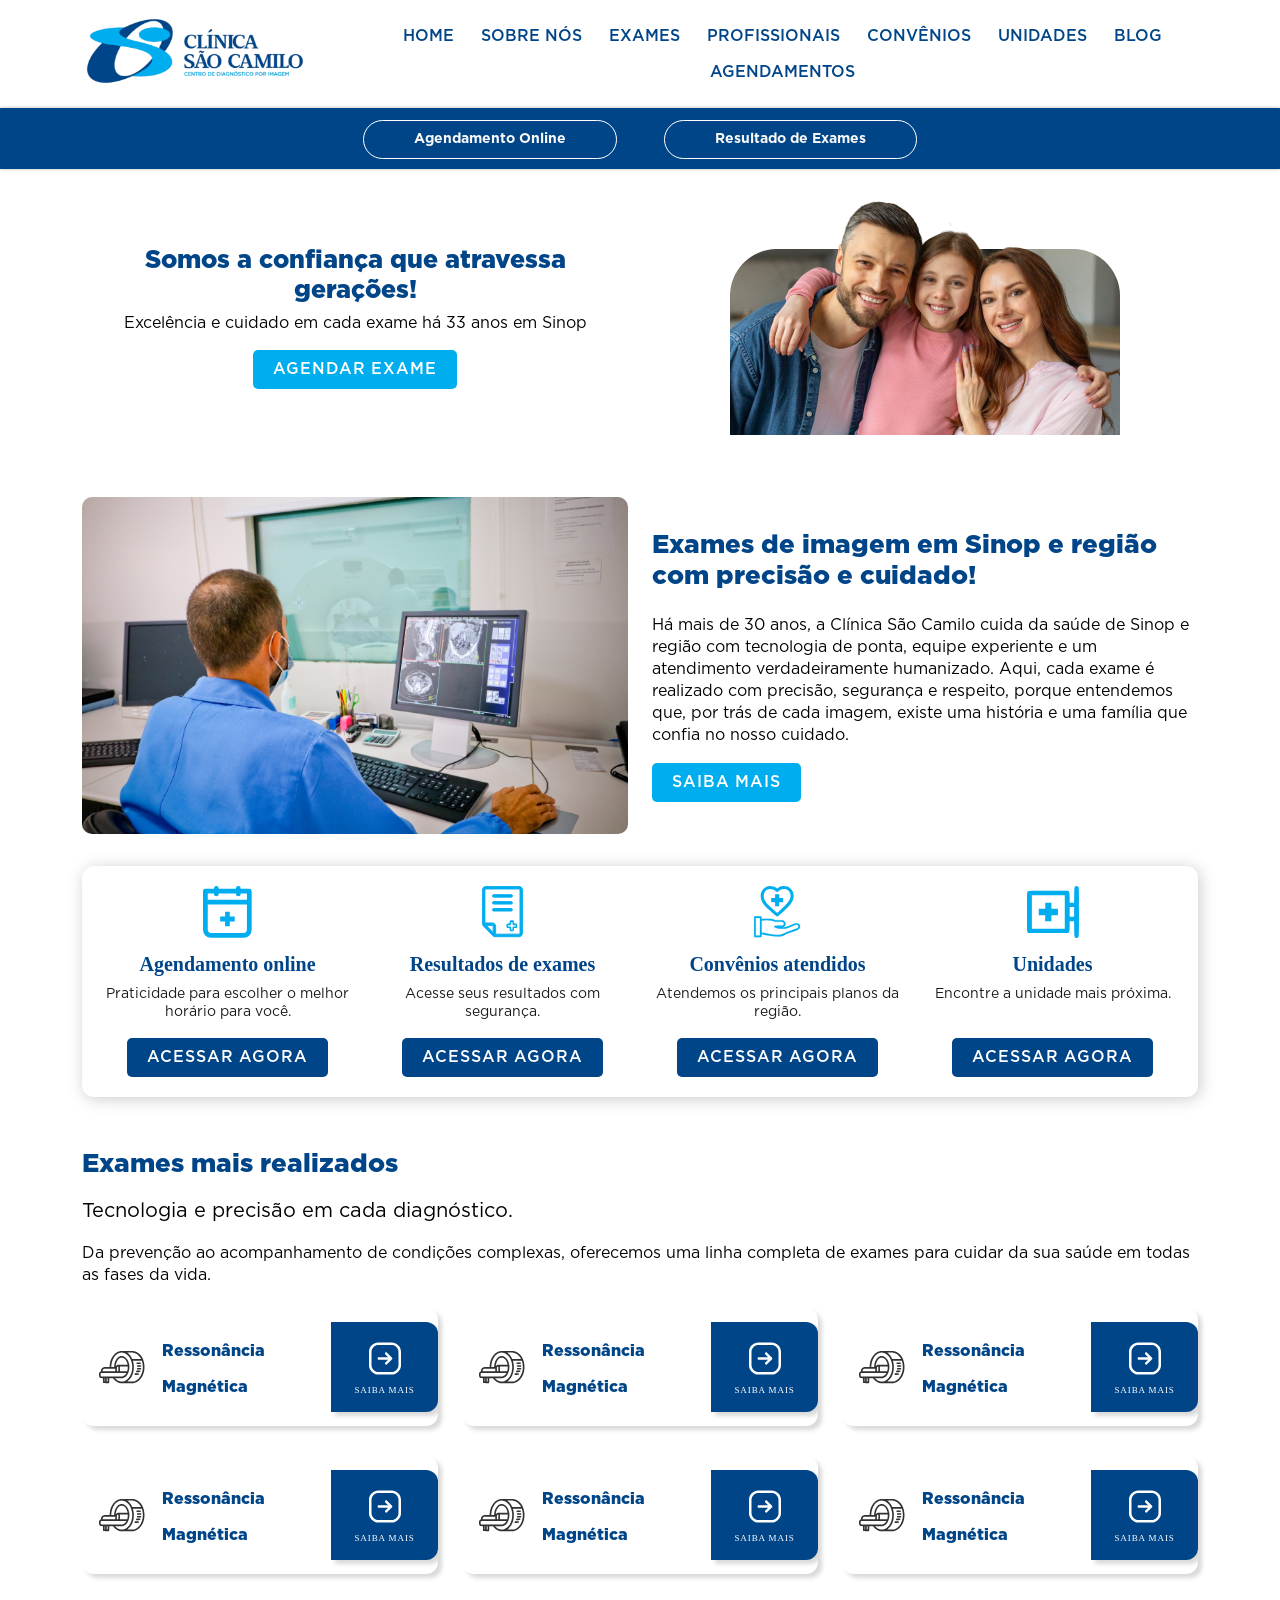
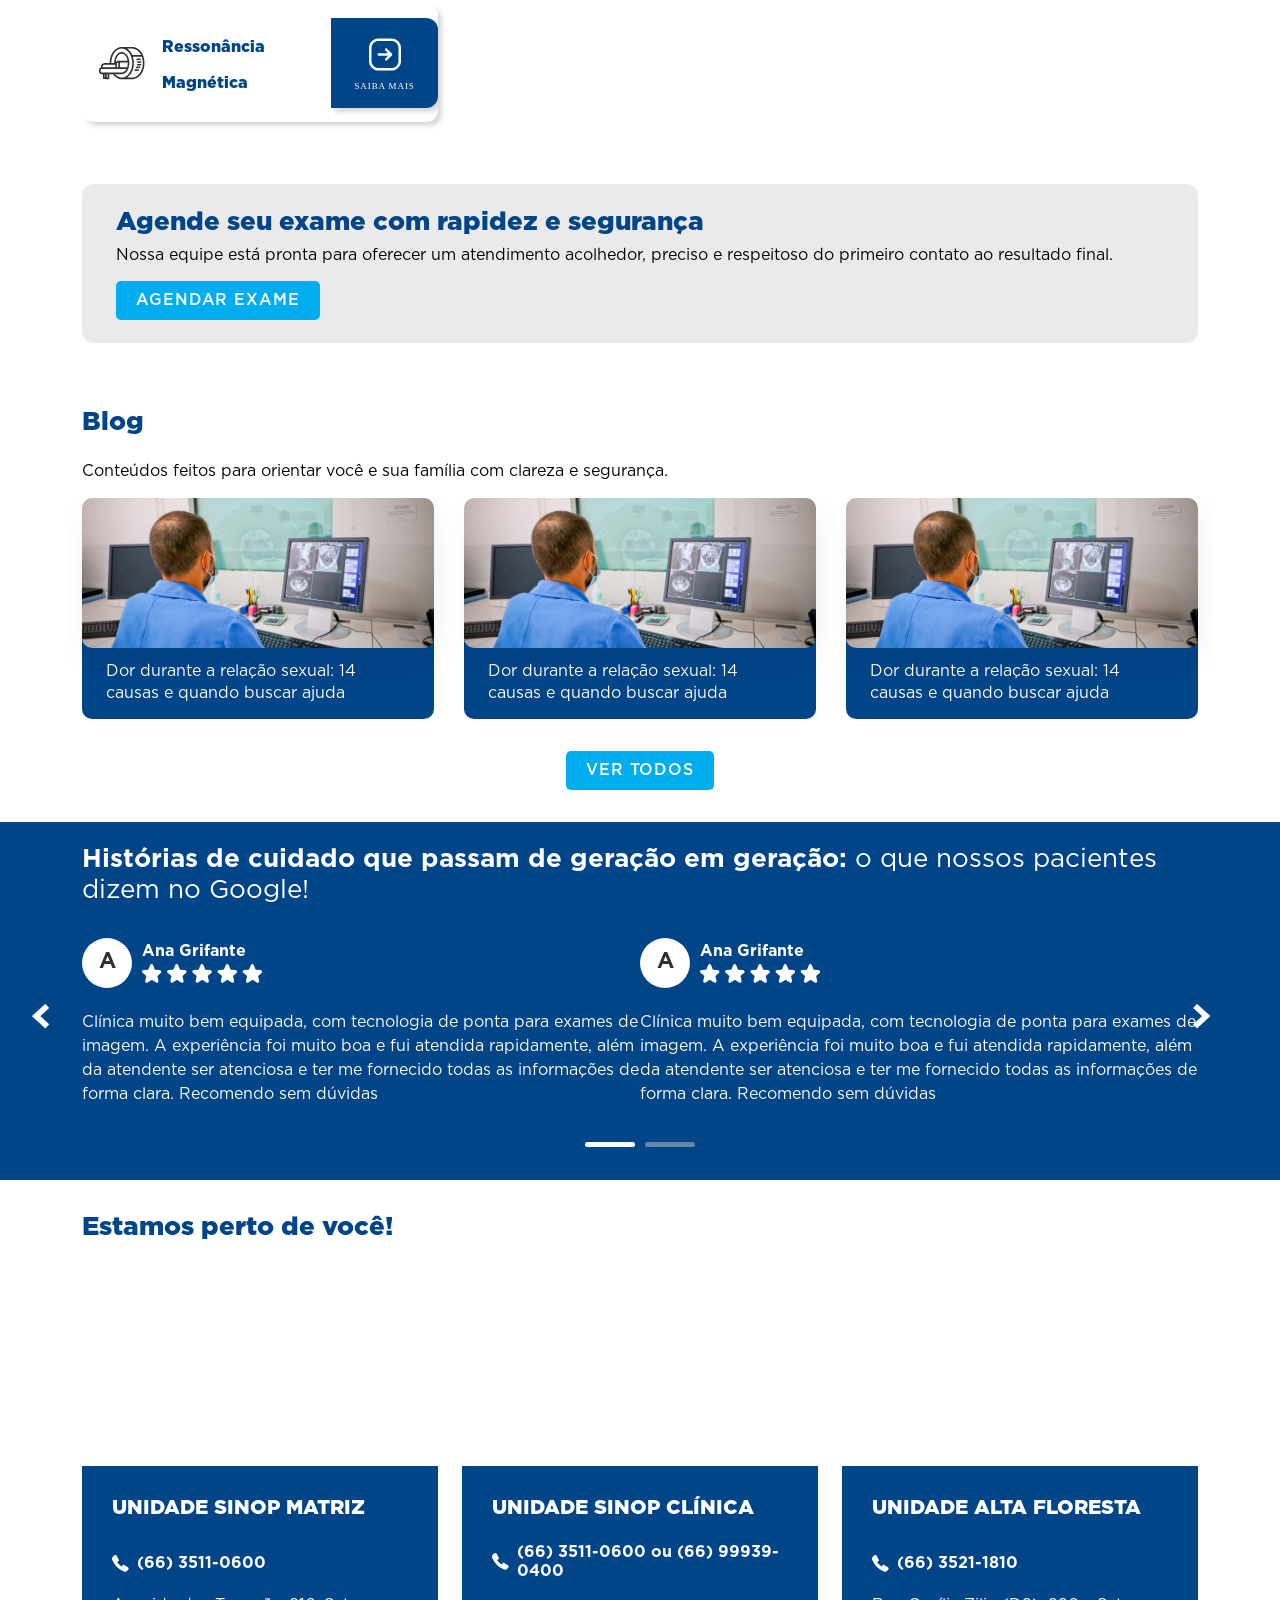
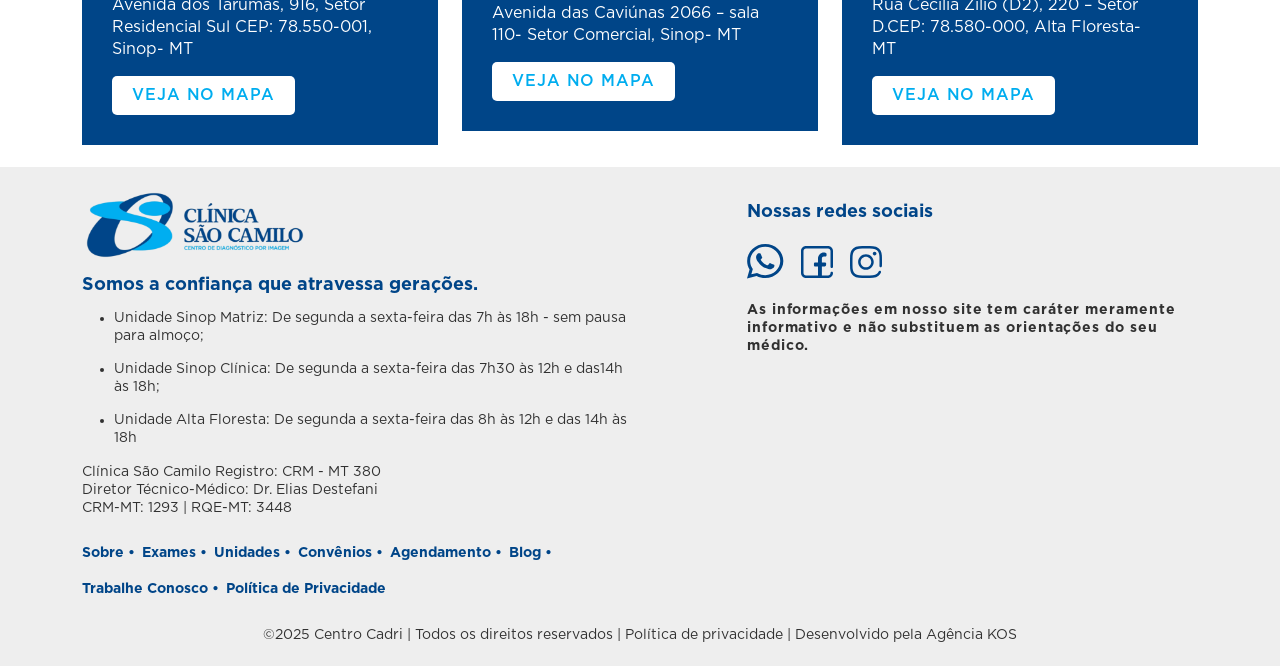
==== index.html @ b6c43735 "html home" ====
<!doctype html>
<html lang="pt/BR ">
  <head>
    <meta charset="utf-8">
    <meta name="viewport" content="width=device-width, initial-scale=1">
    <title>Clínica São Camilo</title>
    <link href="css/bootstrap.min.css" rel="stylesheet">
    <link href="css/style.css" rel="stylesheet">    
  </head>
  <body>

    <header class="topo">
      <div class="container topo-desktop">
        <div class="row align-items-center">
          <div class="col-md-3">
            <a href="#"><img src="images/logo.svg" alt="Clínica São Camilo" class="img-fluid"></a>
          </div>
          <div class="col-md-9">
            <nav class="menu">
              <a href="#">Home</a>
              <a href="#">Sobre nós</a>
              <a href="#">Exames</a>
              <a href="#">Profissionais</a>
              <a href="#">Convênios</a>
              <a href="#">Unidades</a>
              <a href="#">Blog</a>
              <a href="#">Agendamentos</a>
            </nav>
          </div>
        </div>
      </div>
      <div class="botoes-topo">
        <div class="container">
          <a href="#">Agendamento Online</a>
          <a href="#">Resultado de Exames</a>
        </div>
      </div>
    </header>

    <main class="principal">
      
      <section class="hero">
        <div class="container">
          <div class="row align-items-center">
            <div class="col-md-6">
              <h1>Somos a confiança que atravessa gerações!</h1>
              <p>Excelência e cuidado em cada exame há 33 anos em Sinop</p>
              <a href="#" class="btn-azul">Agendar exame</a>
            </div>
            <div class="col-md-6">
              <img src="images/hero-home.jpg">
            </div>
          </div>
        </div>
      </section>

      <section class="sec sec-imagem-texto-1">
        <div class="container">
          <div class="row align-items-center">
            <div class="col-md-6">
              <img src="images/exame_de_imagem_em_sinop.jpg" class="img-fluid" alt="Exames de imagem sinop">
            </div>
            <div class="col-md-6">
              <h2>Exames de imagem em Sinop e região com precisão e cuidado!</h2>
              <p>Há mais de 30 anos, a Clínica São Camilo cuida da saúde de Sinop e região com tecnologia de ponta, equipe experiente e um atendimento verdadeiramente humanizado. Aqui, cada exame é realizado com precisão, segurança e respeito, porque entendemos que, por trás de cada imagem, existe uma história e uma família que confia no nosso cuidado.</p>
              <a href="#" class="btn-azul">Saiba mais</a>
            </div>
          </div>
        </div>
      </section>

      <section class="sec sec-botoes-home">
        <div class="container">
          <div class="content-botoes-home">
            <div class="row">
              <div class="col-md-3">
                <img src="images/icon-agendamento.svg" height="52" alt="Agendamento online">
                <h2>Agendamento online</h2>
                <p>Praticidade para escolher o melhor horário para você.</p>
                <a href="#" class="btn-azul-escuro">Acessar agora</a>
              </div>
              <div class="col-md-3">
                <img src="images/icon-exames.svg" height="52" alt="Resultados de exames">
                <h2>Resultados de exames</h2>
                <p>Acesse seus resultados com segurança.</p>
                <a href="#" class="btn-azul-escuro">Acessar agora</a>
              </div>
              <div class="col-md-3">
                <img src="images/icon-convenios.svg" height="52" alt="Convênios atendidos">
                <h2>Convênios atendidos</h2>
                <p>Atendemos os principais planos da região.</p>
                <a href="#" class="btn-azul-escuro">Acessar agora</a>
              </div>
              <div class="col-md-3">
                <img src="images/icon-unidades.svg" height="52" alt="Unidades">
                <h2>Unidades</h2>
                <p>Encontre a unidade mais próxima.</p>
                <a href="#" class="btn-azul-escuro">Acessar agora</a>
              </div>
            </div>
          </div>
        </div>
      </section>

      <section class="sec sec-exames-realizados">
        <div class="container">
          <h2>Exames mais realizados</h2>
          <h3>Tecnologia e precisão em cada diagnóstico.</h3>
          <p>Da prevenção ao acompanhamento de condições complexas, oferecemos uma linha completa de exames para cuidar da sua saúde em todas as fases da vida.</p>
          <div class="row content-exames-realizados">
            <div class="col-md-6 col-lg-4">
              <div class="cada-exame-content">
                <div class="cada-exame-left"  style="background-image: url(images/exame-ressonancia.svg);">
                  <a href="#">Ressonância Magnética</a>
                </div>
                <div class="cada-exame-right">
                  <a alt="Saiba mais" href="#">
                    <img src="images/icon-saiba-mais.svg" alt="Saiba mais" width="32" height="33">
                  </a>
                  <span>Saiba mais</span>
                </div>
              </div>  
            </div>
            <div class="col-md-6 col-lg-4">
              <div class="cada-exame-content">
                <div class="cada-exame-left"  style="background-image: url(images/exame-ressonancia.svg);">
                  <a href="#">Ressonância Magnética</a>
                </div>
                <div class="cada-exame-right">
                  <a alt="Saiba mais" href="#">
                    <img src="images/icon-saiba-mais.svg" alt="Saiba mais" width="32" height="33">
                  </a>
                  <span>Saiba mais</span>
                </div>
              </div>  
            </div>
            <div class="col-md-6 col-lg-4">
              <div class="cada-exame-content">
                <div class="cada-exame-left"  style="background-image: url(images/exame-ressonancia.svg);">
                  <a href="#">Ressonância Magnética</a>
                </div>
                <div class="cada-exame-right">
                  <a alt="Saiba mais" href="#">
                    <img src="images/icon-saiba-mais.svg" alt="Saiba mais" width="32" height="33">
                  </a>
                  <span>Saiba mais</span>
                </div>
              </div>  
            </div>
            <div class="col-md-6 col-lg-4">
              <div class="cada-exame-content">
                <div class="cada-exame-left"  style="background-image: url(images/exame-ressonancia.svg);">
                  <a href="#">Ressonância Magnética</a>
                </div>
                <div class="cada-exame-right">
                  <a alt="Saiba mais" href="#">
                    <img src="images/icon-saiba-mais.svg" alt="Saiba mais" width="32" height="33">
                  </a>
                  <span>Saiba mais</span>
                </div>
              </div>  
            </div>
            <div class="col-md-6 col-lg-4">
              <div class="cada-exame-content">
                <div class="cada-exame-left"  style="background-image: url(images/exame-ressonancia.svg);">
                  <a href="#">Ressonância Magnética</a>
                </div>
                <div class="cada-exame-right">
                  <a alt="Saiba mais" href="#">
                    <img src="images/icon-saiba-mais.svg" alt="Saiba mais" width="32" height="33">
                  </a>
                  <span>Saiba mais</span>
                </div>
              </div>  
            </div>
            <div class="col-md-6 col-lg-4">
              <div class="cada-exame-content">
                <div class="cada-exame-left"  style="background-image: url(images/exame-ressonancia.svg);">
                  <a href="#">Ressonância Magnética</a>
                </div>
                <div class="cada-exame-right">
                  <a alt="Saiba mais" href="#">
                    <img src="images/icon-saiba-mais.svg" alt="Saiba mais" width="32" height="33">
                  </a>
                  <span>Saiba mais</span>
                </div>
              </div>  
            </div>
            <div class="col-md-6 col-lg-4">
              <div class="cada-exame-content">
                <div class="cada-exame-left"  style="background-image: url(images/exame-ressonancia.svg);">
                  <a href="#">Ressonância Magnética</a>
                </div>
                <div class="cada-exame-right">
                  <a alt="Saiba mais" href="#">
                    <img src="images/icon-saiba-mais.svg" alt="Saiba mais" width="32" height="33">
                  </a>
                  <span>Saiba mais</span>
                </div>
              </div>  
            </div>
          </div>
        </div>
      </section>

      <section class="sec-cta-texto-cinza">
        <div class="container">
          <div class="content-cta-texto-cinza">
            <h2>Agende seu exame com rapidez e segurança</h2>
            <p>Nossa equipe está pronta para oferecer um atendimento acolhedor, preciso e respeitoso do primeiro contato ao resultado final.</p>
            <a href="#" class="btn-azul">Agendar exame</a>
          </div>
        </div>
      </section>

      <section class="sec sec-blog-home">
        <div class="container">
          <h2>Blog</h2>
          <p>Conteúdos feitos para orientar você e sua família com clareza e segurança.</p>
          <div class="carousel-blog" id="carousel-blog">
            <div>
              <div class="cada-post-blog">
                <div class="img-blog"  style="background-image: url(images/exame_de_imagem_em_sinop.jpg);"></div>
                <div class="content-blog">
                  <h3><a href="#">Dor durante a relação sexual: 14 causas e quando buscar ajuda</a></h3>
                </div>
              </div>
            </div>
            <div>
              <div class="cada-post-blog">
                <div class="img-blog"  style="background-image: url(images/exame_de_imagem_em_sinop.jpg);"></div>
                <div class="content-blog">
                  <h3><a href="#">Dor durante a relação sexual: 14 causas e quando buscar ajuda</a></h3>
                </div>
              </div>
            </div>
            <div>
              <div class="cada-post-blog">
                <div class="img-blog"  style="background-image: url(images/exame_de_imagem_em_sinop.jpg);"></div>
                <div class="content-blog">
                  <h3><a href="#">Dor durante a relação sexual: 14 causas e quando buscar ajuda</a></h3>
                </div>
              </div>
            </div>
            <div>
              <div class="cada-post-blog">
                <div class="img-blog"  style="background-image: url(images/exame_de_imagem_em_sinop.jpg);"></div>
                <div class="content-blog">
                  <h3><a href="#">Dor durante a relação sexual: 14 causas e quando buscar ajuda</a></h3>
                </div>
              </div>
            </div>
          </div>
          <div class="text-center d-block"><a href="#" class="btn-azul">Ver todos</a></div>
        </div>
      </section>

      <section class="sec-depoimentos">
        <div class="container">
          <h2><strong>Histórias de cuidado que passam de geração em geração:</strong> o que nossos pacientes dizem no Google!</h2>
          <div class="carousel-depoimentos" id="carousel-depoimentos">
            <div>
              <div class="content-autor-depoimento">
                <div class="autor-left">A</div>
                <div class="autor-right">
                  <h3>Ana Grifante</h3>
                  <img src="images/icon-rating.svg" alt="5 estrelas">
                </div>
              </div>
              <div class="cada-depoimento-texto">
                <p>Clínica muito bem equipada, com tecnologia de ponta para exames de imagem. A experiência foi muito boa e fui atendida rapidamente, além da atendente ser atenciosa e ter me fornecido todas as informações de forma clara. Recomendo sem dúvidas</p>
              </div>
            </div>
            <div>
              <div class="content-autor-depoimento">
                <div class="autor-left">A</div>
                <div class="autor-right">
                  <h3>Ana Grifante</h3>
                  <img src="images/icon-rating.svg" alt="5 estrelas">
                </div>
              </div>
              <div class="cada-depoimento-texto">
                <p>Clínica muito bem equipada, com tecnologia de ponta para exames de imagem. A experiência foi muito boa e fui atendida rapidamente, além da atendente ser atenciosa e ter me fornecido todas as informações de forma clara. Recomendo sem dúvidas</p>
              </div>
            </div>
            <div>
              <div class="content-autor-depoimento">
                <div class="autor-left">A</div>
                <div class="autor-right">
                  <h3>Ana Grifante</h3>
                  <img src="images/icon-rating.svg" alt="5 estrelas">
                </div>
              </div>
              <div class="cada-depoimento-texto">
                <p>Clínica muito bem equipada, com tecnologia de ponta para exames de imagem. A experiência foi muito boa e fui atendida rapidamente, além da atendente ser atenciosa e ter me fornecido todas as informações de forma clara. Recomendo sem dúvidas</p>
              </div>
            </div>
          </div>
        </div>
      </section>

      <section class="sec sec-unidades">
        <div class="container">
          <h2>Estamos perto de você!</h2>
          <div class="row lista-unidades">
            <div class="col-md-4">
              <iframe src="https://www.google.com/maps/embed?pb=!1m14!1m8!1m3!1d7809.176860101703!2d-55.5050063!3d-11.8640561!3m2!1i1024!2i768!4f13.1!3m3!1m2!1s0x93a77fefa8ca5815%3A0x8e81c5a6e8c024c7!2sCl%C3%ADnica%20S%C3%A3o%20Camilo%20-%20Centro%20de%20Diagn%C3%B3stico%20Por%20Imagem!5e0!3m2!1spt-BR!2sbr!4v1771438568271!5m2!1spt-BR!2sbr" width="600" height="450" style="border:0;" allowfullscreen="" loading="lazy" referrerpolicy="no-referrer-when-downgrade"></iframe>  
              <div class="content-cada-unidade">
                <h3>UNIDADE SINOP MATRIZ</h3>
                <a href="#" class="icon-phone">(66) 3511-0600</a>
                <p>Avenida dos Tarumãs, 916, Setor Residencial Sul CEP: 78.550-001, Sinop- MT</p>
                <a href="#" class="btn-branco">veja no mapa</a>
              </div>
            </div>
            <div class="col-md-4">
              <iframe src="https://www.google.com/maps/embed?pb=!1m14!1m8!1m3!1d7809.176860101703!2d-55.5050063!3d-11.8640561!3m2!1i1024!2i768!4f13.1!3m3!1m2!1s0x93a77fefa8ca5815%3A0x8e81c5a6e8c024c7!2sCl%C3%ADnica%20S%C3%A3o%20Camilo%20-%20Centro%20de%20Diagn%C3%B3stico%20Por%20Imagem!5e0!3m2!1spt-BR!2sbr!4v1771438568271!5m2!1spt-BR!2sbr" width="600" height="450" style="border:0;" allowfullscreen="" loading="lazy" referrerpolicy="no-referrer-when-downgrade"></iframe>  
              <div class="content-cada-unidade">
                <h3>UNIDADE SINOP CLÍNICA</h3>
                <a href="#" class="icon-phone">(66) 3511-0600 ou (66) 99939-0400</a>
                <p>Avenida das Caviúnas 2066 – sala 110- Setor Comercial, Sinop- MT</p>
                <a href="#" class="btn-branco">veja no mapa</a>
              </div>
            </div>
            <div class="col-md-4">
              <iframe src="https://www.google.com/maps/embed?pb=!1m14!1m8!1m3!1d7809.176860101703!2d-55.5050063!3d-11.8640561!3m2!1i1024!2i768!4f13.1!3m3!1m2!1s0x93a77fefa8ca5815%3A0x8e81c5a6e8c024c7!2sCl%C3%ADnica%20S%C3%A3o%20Camilo%20-%20Centro%20de%20Diagn%C3%B3stico%20Por%20Imagem!5e0!3m2!1spt-BR!2sbr!4v1771438568271!5m2!1spt-BR!2sbr" width="600" height="450" style="border:0;" allowfullscreen="" loading="lazy" referrerpolicy="no-referrer-when-downgrade"></iframe>  
              <div class="content-cada-unidade">
                <h3>UNIDADE ALTA FLORESTA</h3>
                <a href="#" class="icon-phone"> (66) 3521-1810</a>
                <p>Rua Cecília Zilio (D2), 220 – Setor D.CEP: 78.580-000, Alta Floresta- MT</p>
                <a href="#" class="btn-branco">veja no mapa</a>
              </div>
            </div>
          </div>
        </div>
      </section>
      
    </main>

    <footer class="rodape">
      <div class="container">
        <div class="row">
          <div class="col-md-6">
            <img src="images/logo.svg" alt="Clínica São Camilo">
            <h2>Somos a confiança que atravessa gerações.</h2>
            <ul>
              <li>Unidade Sinop Matriz: De segunda a sexta-feira das 7h às 18h - sem pausa para almoço;</li>
              <li>Unidade Sinop Clínica: De segunda a sexta-feira das 7h30 às 12h e das14h às 18h;</li>
              <li>Unidade Alta Floresta: De segunda a sexta-feira das 8h às 12h e das 14h às 18h</li>
            </ul>
            <p>Clínica São Camilo
            Registro: CRM - MT 380<br>
            Diretor Técnico-Médico: Dr. Elias Destefani<br>
            CRM-MT: 1293 | RQE-MT: 3448</p>
            <div class="menu-rodape">
              <a href="#">Sobre •</a>
              <a href="#">Exames •</a>
              <a href="#">Unidades •</a>
              <a href="#">Convênios •</a>
              <a href="#">Agendamento •</a>
              <a href="#">Blog •</a>
              <a href="#">Trabalhe Conosco •</a>
              <a href="#">Política de Privacidade</a>
            </div>
          </div>
          <div class="col-md-1"></div>
          <div class="col-md-5">
            <h2>Nossas redes sociais</h2>
            <div class="social">
              <a href="#" target="_blank"><img src="images/icon-whatsapp-azul.svg" alt="Whatsapp"></a>
              <a href="#" target="_blank"><img src="images/icon-facebook-azul.svg" alt="Facebook"></a>
              <a href="#" target="_blank"><img src="images/icon-instagram-azul.svg" alt="Instagram"></a>
            </div>
            <p class="p-aviso">As informações em nosso site tem caráter meramente informativo e não substituem as orientações do seu médico.</p>
          </div>
        </div>
        <p class="assinatura">©2025 Centro Cadri | Todos os direitos reservados | <a href="#">Política de privacidade</a> | Desenvolvido pela <a href="#" target="_blank">Agência KOS</a></p> 
      </div>
    </footer>
    
    <script src="js/bootstrap.bundle.min.js"></script>
    <script src="js/jquery-3.6.0.min.js"></script>
    <script src="js/slick.min.js"></script>
    <script src="js/padrao.js"></script>
      
  </body>
</html>
---- css/style.css ----
@font-face {
    font-family: Gotham;
    font-display: swap;
    font-weight: 800;
    src: url(../fonts/Gotham_Black.otf) format("truetype");
}


@font-face {
    font-family: Gotham;
    font-display: swap;
    font-weight: 700;
    src: url(../fonts/Gotham_Bold.otf) format("truetype");
}

@font-face {
    font-family: Gotham;
    font-display: swap;
    font-weight: 400;
    src: url(../fonts/Gotham_Book.otf) format("truetype");
}

@font-face {
    font-family: Gotham;
    font-display: swap;
    font-weight: 500;
    src: url(../fonts/Gotham_Medium.otf) format("truetype");
}



body {
    color: #4A4A49;
    font-family: Gotham;
    font-size: 24px;
    font-style: normal;
    font-weight: 500;
    background-color: #fff;
}

a {
    transition: all 0.3s ease-out;
    text-decoration: none;
}
a:hover {
    color: inherit;
}

.text-right {
    text-align: right;
}

.text-left {
    text-align: left;
}

.block {
    display: block;
}

.fade-in-element {
    opacity: 0;
    transform: translateY(50px);
    transition: opacity 0.4s ease-in, transform 0.4s ease-in;
}

.fade-in-element.visible {
    opacity: 1;
    transform: translateY(0);
}
  
.img-fluida img {
    width: 100%;
    height: auto;
}

p {
    color: #000;
    font-family: Gotham;
    font-size: 16px;
    font-style: normal;
    font-weight: 400;
    line-height: 22px;
}

.img-100 {
    width: 100%;
    height: auto;
}

/* Slider */
.slick-slider {
    position: relative;
    display: block;
    box-sizing: border-box;
    -webkit-touch-callout: none;
    -webkit-user-select: none;
    -khtml-user-select: none;
    -moz-user-select: none;
    -ms-user-select: none;
    user-select: none;
    -ms-touch-action: pan-y;
    touch-action: pan-y;
    -webkit-tap-highlight-color: transparent; 
}

.slick-list {
    position: relative;
    overflow: hidden;
    display: block;
    margin: 0;
    padding: 0; 
}
.slick-list:focus {
    outline: none; 
}
.slick-list.dragging {
    cursor: pointer;
    cursor: hand; 
}

.slick-slider .slick-track,
.slick-slider .slick-list {
    -webkit-transform: translate3d(0, 0, 0);
    -moz-transform: translate3d(0, 0, 0);
    -ms-transform: translate3d(0, 0, 0);
    -o-transform: translate3d(0, 0, 0);
    transform: translate3d(0, 0, 0); 
}

.slick-track {
    position: relative;
    left: 0;
    top: 0;
    display: block;
    margin-left: auto;
    margin-right: auto; 
}
.slick-track:before, .slick-track:after {
    content: "";
    display: table; 
}
.slick-track:after {
    clear: both; 
}
.slick-loading .slick-track {
    visibility: hidden; 
}

.slick-slide {
    float: left;
    height: 100%;
    min-height: 1px;
    display: none; 
}
[dir="rtl"] .slick-slide {
    float: right; 
}
.slick-slide img {
    display: block; 
}
.slick-slide.slick-loading img {
    display: none; 
}
.slick-slide.dragging img {
    pointer-events: none; 
}
.slick-initialized .slick-slide {
    display: block; 
}
.slick-loading .slick-slide {
    visibility: hidden; 
}
.slick-vertical .slick-slide {
    display: block;
    height: auto;
    border: 1px solid transparent; 
}

.slick-arrow.slick-hidden {
    display: none; 
}

/*** Site ***/

.topo {
    padding: 15px 0px;
    width: 100%;
    position: fixed;
    left: 0px;
    top: 0px;
    background-color: #fff;
    z-index: 99;
}

.menu {
    display: block;
    text-align: center;
}

.menu a {
    display: inline-block;
    color: #004588;
    font-family: Gotham;
    font-size: 16px;
    font-weight: 500;
    text-transform: uppercase;
    margin: 0px 10px;
}

.botoes-topo {
    display: block;
    background: #004588;
    box-shadow: 0 0 3px 0 rgba(0, 0, 0, 0.30);
    text-align: center;
    padding: 10px 0px;
    margin-top: 20px;
}

.botoes-topo a {
    display: inline-block;
    color: #F8F8F8;
    font-family: Gotham;
    font-size: 14px;
    font-style: normal;
    font-weight: 700;
    line-height: 27px;
    border-radius: 28.373px;
    border: 0.887px solid #FFF;
    display: inline-block;
    padding: 5px 50px;
    margin: 0px 20px;
}

.botoes-topo a:hover {
    color: #004588;
    background-color: #fff;
}

.principal {
    margin-top: 169px;
}

.hero {
    padding: 30px 0px;
    text-align: center;
}

.hero h1 {
    color: #004588;
    text-align: center;
    font-family: Gotham;
    font-size: 25px;
    font-style: normal;
    font-weight: 900;
    line-height: normal;
}

.hero p {
    color: #000;
    text-align: center;
    font-family: Gotham;
    font-size: 16x;
    font-style: normal;
    font-weight: 400;
    line-height: normal;
    
}

.btn-azul {
    color: #FFF;
    text-align: center;
    font-family: Gotham;
    font-size: 16px;
    font-style: normal;
    font-weight: 500;
    line-height: normal;
    letter-spacing: 0.9px;
    text-transform: uppercase;
    border-radius: 5px;
    background: #00ADEF;
    display: inline-block;
    padding: 10px 20px;
}

.btn-azul:hover {
    background: #004588;
    color: #fff;
}


.btn-azul-escuro {
    color: #FFF;
    text-align: center;
    font-family: Gotham;
    font-size: 16px;
    font-style: normal;
    font-weight: 500;
    line-height: normal;
    letter-spacing: 0.9px;
    text-transform: uppercase;
    border-radius: 5px;
    background: #004588;
    display: inline-block;
    padding: 10px 20px;
}

.btn-azul-escuro:hover {
    background: #00ADEF;
    color: #fff;
}

.btn-branco {
    color: #00ADEF;
    text-align: center;
    font-family: Gotham;
    font-size: 16px;
    font-style: normal;
    font-weight: 500;
    line-height: normal;
    letter-spacing: 0.9px;
    text-transform: uppercase;
    border-radius: 5px;
    background: #fff;
    display: inline-block;
    padding: 10px 20px;
}

.btn-branco:hover {
    background: #00ADEF;
    color: #fff;
}

.sec {
    padding-top: 32px;
}

.sec h2 {
    color: #004588;
    font-family: Gotham;
    font-size: 26px;
    font-style: normal;
    font-weight: 900;
    line-height: normal;
    margin-bottom: 22px;
}

.sec h3 {
    color: #000;
    font-family: Gotham;
    font-size: 20px;
    font-style: normal;
    font-weight: 400;
    line-height: 18px; /* 100% */
    margin-bottom: 22px;
}

.sec p {
    color: #000;
    font-family: Gotham;
    font-size: 16px;
    font-style: normal;
    font-weight: 400;
    line-height: 22px;
}

.sec-imagem-texto-1 img {
    border-radius: 10px;
}

.content-botoes-home {
    border-radius: 12px;
    background: #FFF;
    filter: drop-shadow(2px 2px 8px rgba(0, 0, 0, 0.20));
    padding: 20px;
    text-align: center;
}

.content-botoes-home h2 {
    color: #004588;
    text-align: center;
    font-family: Poppins;
    font-size: 20px;
    font-style: normal;
    font-weight: 700;
    line-height: 22px;
    margin-top: 15px;
    margin-bottom: 10px;
}

.content-botoes-home p {
    color: #1A1A1A;
    text-align: center;
    font-family: Gotham;
    font-size: 14px;
    font-style: normal;
    font-weight: 400;
    line-height: 18px; /* 128.571% */
    min-height: 36px;
}

.sec-exames-realizados {
    margin-top: 20px;
}

.cada-exame-content {
    border-radius: 12px;
    background: #FFF;
    box-shadow: 4px 4px 4px 0px rgba(0, 0, 0, 0.15);
    overflow: hidden;
    margin-bottom: 30px;
    display: flex;
    align-items: center;
}

.cada-exame-content:hover .cada-exame-right {
    background-color: #00ADEF;
}

.cada-exame-content:hover a {
    color: #00ADEF;
}

.cada-exame-left a {
    color: #004588;
    font-family: Gotham;
    font-size: 16px;
    font-style: normal;
    font-weight: 900;
    line-height: 22px; /* 137.5% */
}

.cada-exame-left {
    background-position: 17px center;
    background-repeat: no-repeat;
    padding: 23px 0px;
    background-size: 46px;
    width: 70%;
    float: left;
    padding-left: 80px;
}

.cada-exame-right {
    width: 30%;
    float: right;
    text-align: center;
    color: #fff;
    text-align: center;
    font-family: Poppins;
    font-size: 9px;
    font-style: normal;
    font-weight: 500;
    line-height: normal;
    letter-spacing: 0.9px;
    text-transform: uppercase;
    border-radius: 0px 12px 12px 0px;
    background: #004588;
    box-shadow: 4px 4px 4px 0px rgba(0, 0, 0, 0.15);
    padding-top: 20px;
    height: 90px;
}

.cada-exame-right span {
    display: block;
    margin-top: 10px;
}

.content-exames-realizados {
    margin-top: 22px;

}

.sec-cta-texto-cinza {
    margin: 32px 0px;
}

.content-cta-texto-cinza {
    border-radius: 12px;
    background: rgba(222, 222, 222, 0.62);
    padding: 23px 34px;
}

.content-cta-texto-cinza h2 {
    color: #004588;
    font-family: Gotham;
    font-size: 26px;
    font-style: normal;
    font-weight: 900;
    line-height: normal;
}

.content-cta-texto-cinza p {
    color: #000;
    font-family: Gotham;
    font-style: normal;
    font-weight: 400;
    line-height: 18px; /* 128.571% */
}

.sec-blog-home .btn-azul {
    margin-top: 32px;
}

.img-blog {
    height: 150px;
    overflow: hidden;
    background-position: center;
    background-size: cover;
    width: 100%;
    position: relative;
    border-radius: 10px;
    box-shadow: 4px 10px 30px 0px rgba(0, 0, 0, 0.06);
}

.content-blog {
    border-radius: 0px 0px 10px 10px;
    background: #004588;
    padding: 20px 24px 15px 24px;
    margin-top: -8px;
}

.content-blog h3 {
    margin-bottom: 0px;
}

.content-blog h3 a {
    color: #FFF;
    font-size: 16px;
    font-style: normal;
    font-weight: 400;
    line-height: 22px;
}

.carousel-blog .slick-slide {
    padding: 0 15px;
}

.carousel-blog .slick-list {
    margin: 0 -15px; 
}

.sec-depoimentos {
    background-color: #004588;
    margin: 32px 0px 0px 0px;
    padding: 22px;
}

.sec-depoimentos h2 {
    color: #fff;
    font-family: Gotham;
    font-size: 26px;
    font-style: normal;
    font-weight: 400;
    line-height: normal;
}

.content-autor-depoimento {
    display: block;
    overflow: hidden;
}

.autor-left {
    border-radius: 100px;
    background-color: #fff;
    text-align: center;
    color: #313131;
    font-size: 22px;
    font-style: normal;
    font-weight: 700;
    line-height: 26px; /* 118.182% */
    width: 50px;
    height: 50px;
    padding-top: 10px;
    float: left;
    margin-right: 10px;
}

.autor-right {
    float: left;
}

.autor-right h3 {
    display: block;
    color: #FFF;
    font-size: 16px;
    font-style: normal;
    font-weight: 700;
    line-height: 26px; /* 162.5% */
    line-height: 26px;
    margin-bottom: 0px;
}

.cada-depoimento-texto {
    margin-top: 22px;
}

.cada-depoimento-texto p {
    color: #FFF;
    font-family: Gotham;
    font-size: 16px;
    font-style: normal;
    font-weight: 400;
    line-height: 24px; /* 157.143% */
}

.carousel-depoimentos {
    margin-top: 32px;
}

.slick-arrow {
    width: 25px;
    height: 25px;
    background-repeat: no-repeat;
    background-size: 73%;
    text-indent: -9999px;
    overflow: hidden;
    border: none;
    background-color: transparent;
    position: absolute;
    top: 30%; 
}


.slick-prev {
    background-image: url(../images/seta-direita.svg);
    left: -50px;
    
}

.slick-next {
    background-image: url(../images/seta-esquerda.svg);
    right: -20px;
}

.slick-dots {
    list-style: none;
    margin: 0px;
    padding: 0px;
    text-align: center;
}

.slick-dots li {
    display: inline-block;
}

.slick-dots li.slick-active button {
    background: #fff;
    opacity: 1;
}

.slick-dots li button {
    text-indent: -999px;
    width: 50px;
    height: 5px;
    overflow: hidden;
    margin: 0px 5px;
    border-radius: 2.5px;
    opacity: 0.5;
    background: #CACACA;
    border: 0px;
}

.lista-unidades iframe {
    width: 100%;
    height: 200px;
}

.content-cada-unidade {
    background: #004588;
    color: #fff;
    padding: 30px;
    margin-top: -10px;
}


.content-cada-unidade h3 {
    display: block;
    color: #FFF;
    font-size: 20px;
    font-style: normal;
    font-weight: 900;
    line-height: 24.842px; /* 124.212% */
    text-transform: uppercase;
}

.content-cada-unidade p {
    color: #FFF;
    font-size: 16px;
    font-style: normal;
    font-weight: 400;
    line-height: 22px;
    margin: 15px 0px;
}

.icon-phone {
    background-image: url(../images/icon-phone.svg);
    background-repeat: no-repeat;
    background-position: left center;
    padding-left: 25px;
    color: #FFF;
    font-size: 16px;
    font-style: normal;
    font-weight: 700;
    line-height: normal;
    display: inline-block;
}

.rodape {
    background: rgba(222, 222, 222, 0.50);
    padding: 22px 0px;
    margin-top: 22px;
}

.rodape h2 {
    color: #004588;
    font-size: 18px;
    font-style: normal;
    font-weight: 700;
    line-height: 96.935%; /* 17.448px */
    margin: 15px 0px;
}

.rodape ul li {
    font-size: 16px;
    color: #313131;
    font-size: 14px;
    font-style: normal;
    font-weight: 400;
    line-height: 18px;
    margin-bottom: 15px;
}

.rodape p {
    font-size: 16px;
    color: #313131;
    font-size: 14px;
    font-style: normal;
    font-weight: 400;
    line-height: 18px;
    margin-bottom: 0px;
}

.menu-rodape {
    display: block;
    margin-top: 15px;
}

.menu-rodape a {
    color: #004588;
    font-size: 14px;
    font-style: normal;
    font-weight: 700;
    line-height: normal;
    display: inline-block;
}

.menu-rodape a:hover {
    color: #00ADEF;
}

.social {
    margin-top: 22px;
    margin-bottom: 22px;
}

.social a {
    display: inline-block;
    margin-right: 10px;
}

.rodape p.p-aviso {
    color: #313131;
    font-size: 14px;
    font-weight: 700;
    line-height: 18px; /* 128.571% */
    letter-spacing: 0.91px;
}

.rodape p.assinatura {
    text-align: center;
    margin-top: 22px;
}

.rodape p.assinatura a {
    color: #313131;
}
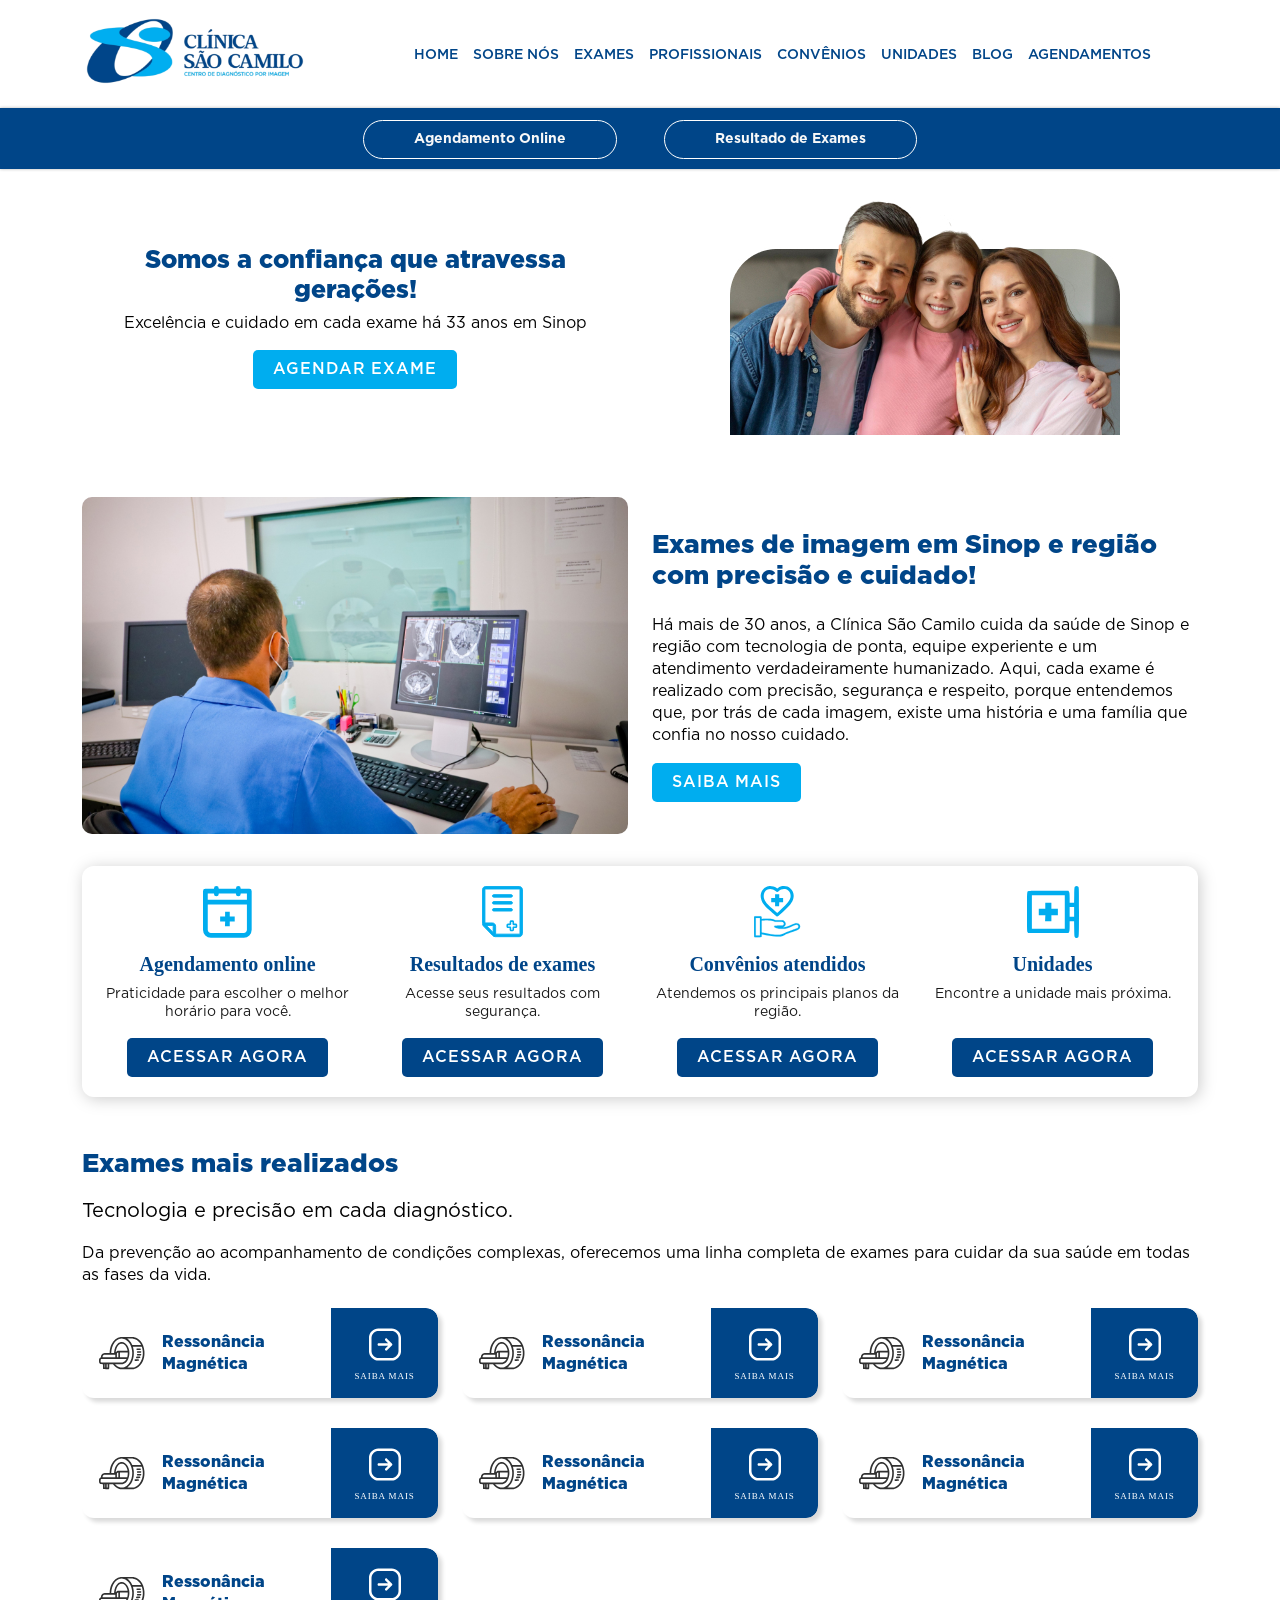
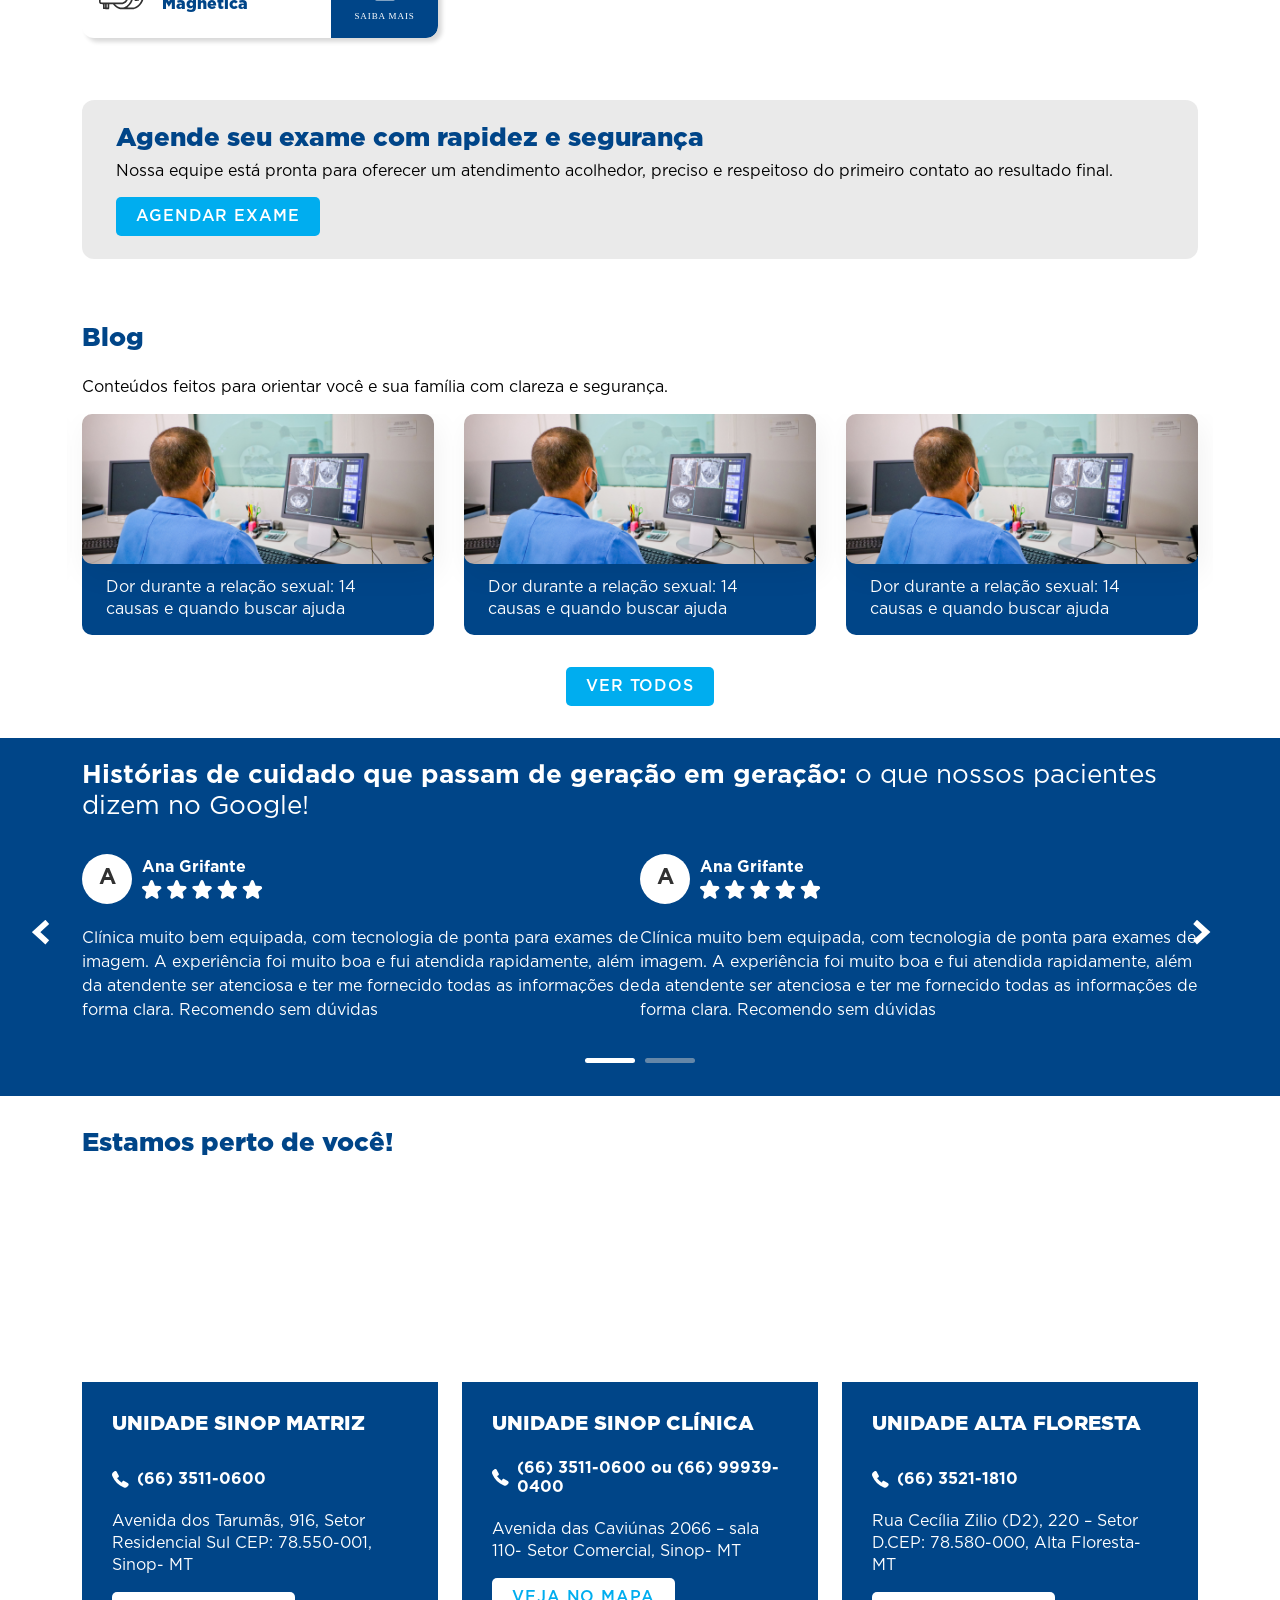
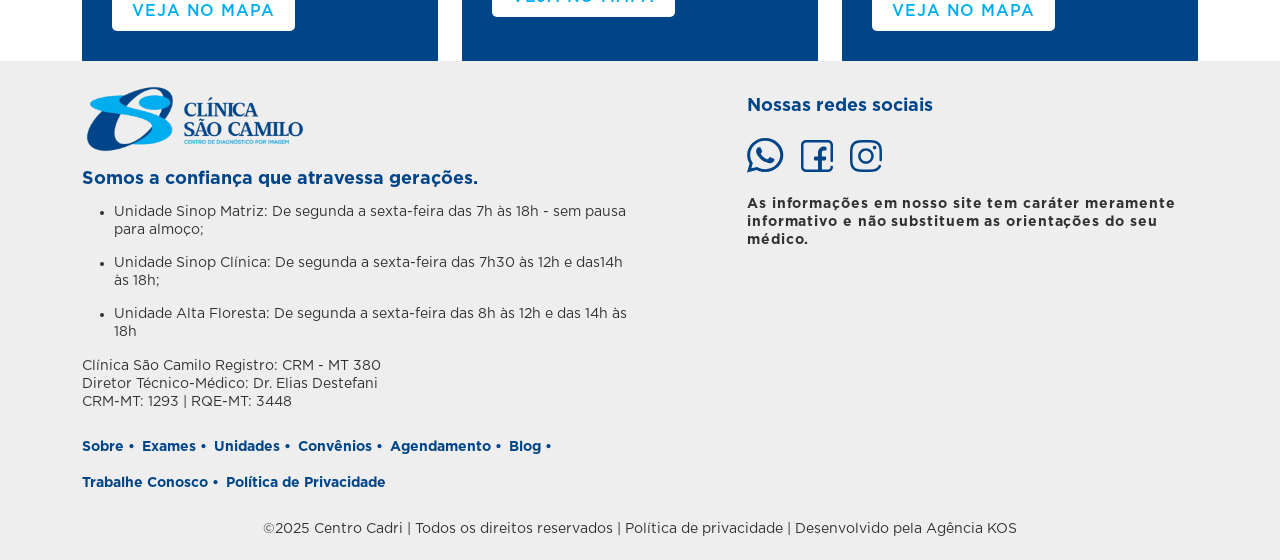
==== commit 6249f97b: "pagina sobre" ====
--- a/index.html
+++ b/index.html
@@ -13,7 +13,7 @@
       <div class="container topo-desktop">
         <div class="row align-items-center">
           <div class="col-md-3">
-            <a href="#"><img src="images/logo.svg" alt="Clínica São Camilo" class="img-fluid"></a>
+            <a href="#"><img src="images/logo.svg" alt="Clínica São Camilo" class="img-fluid logo"></a>
           </div>
           <div class="col-md-9">
             <nav class="menu">
@@ -42,14 +42,15 @@
       <section class="hero">
         <div class="container">
           <div class="row align-items-center">
-            <div class="col-md-6">
+            
+            <div class="col-lg-6 order-lg-2">
+              <img src="images/hero-home.jpg" class="img-fluid">
+            </div>
+            <div class="col-lg-6 order-lg-1">
               <h1>Somos a confiança que atravessa gerações!</h1>
               <p>Excelência e cuidado em cada exame há 33 anos em Sinop</p>
               <a href="#" class="btn-azul">Agendar exame</a>
             </div>
-            <div class="col-md-6">
-              <img src="images/hero-home.jpg">
-            </div>
           </div>
         </div>
       </section>
@@ -57,10 +58,10 @@
       <section class="sec sec-imagem-texto-1">
         <div class="container">
           <div class="row align-items-center">
-            <div class="col-md-6">
-              <img src="images/exame_de_imagem_em_sinop.jpg" class="img-fluid" alt="Exames de imagem sinop">
-            </div>
-            <div class="col-md-6">
+            <div class="col-lg-6">
+              <img src="images/exame_de_imagem_em_sinop.jpg" class="img-fluid img-cta-texto-img" alt="Exames de imagem sinop">
+            </div>
+            <div class="col-lg-6">
               <h2>Exames de imagem em Sinop e região com precisão e cuidado!</h2>
               <p>Há mais de 30 anos, a Clínica São Camilo cuida da saúde de Sinop e região com tecnologia de ponta, equipe experiente e um atendimento verdadeiramente humanizado. Aqui, cada exame é realizado com precisão, segurança e respeito, porque entendemos que, por trás de cada imagem, existe uma história e uma família que confia no nosso cuidado.</p>
               <a href="#" class="btn-azul">Saiba mais</a>
@@ -73,25 +74,25 @@
         <div class="container">
           <div class="content-botoes-home">
             <div class="row">
-              <div class="col-md-3">
+              <div class="col-md-6 col-lg-3">
                 <img src="images/icon-agendamento.svg" height="52" alt="Agendamento online">
                 <h2>Agendamento online</h2>
                 <p>Praticidade para escolher o melhor horário para você.</p>
                 <a href="#" class="btn-azul-escuro">Acessar agora</a>
               </div>
-              <div class="col-md-3">
+              <div class="col-md-6 col-lg-3">
                 <img src="images/icon-exames.svg" height="52" alt="Resultados de exames">
                 <h2>Resultados de exames</h2>
                 <p>Acesse seus resultados com segurança.</p>
                 <a href="#" class="btn-azul-escuro">Acessar agora</a>
               </div>
-              <div class="col-md-3">
+              <div class="col-md-6 col-lg-3">
                 <img src="images/icon-convenios.svg" height="52" alt="Convênios atendidos">
                 <h2>Convênios atendidos</h2>
                 <p>Atendemos os principais planos da região.</p>
                 <a href="#" class="btn-azul-escuro">Acessar agora</a>
               </div>
-              <div class="col-md-3">
+              <div class="col-md-6 col-lg-3">
                 <img src="images/icon-unidades.svg" height="52" alt="Unidades">
                 <h2>Unidades</h2>
                 <p>Encontre a unidade mais próxima.</p>
@@ -303,7 +304,7 @@
         <div class="container">
           <h2>Estamos perto de você!</h2>
           <div class="row lista-unidades">
-            <div class="col-md-4">
+            <div class="col-lg-4">
               <iframe src="https://www.google.com/maps/embed?pb=!1m14!1m8!1m3!1d7809.176860101703!2d-55.5050063!3d-11.8640561!3m2!1i1024!2i768!4f13.1!3m3!1m2!1s0x93a77fefa8ca5815%3A0x8e81c5a6e8c024c7!2sCl%C3%ADnica%20S%C3%A3o%20Camilo%20-%20Centro%20de%20Diagn%C3%B3stico%20Por%20Imagem!5e0!3m2!1spt-BR!2sbr!4v1771438568271!5m2!1spt-BR!2sbr" width="600" height="450" style="border:0;" allowfullscreen="" loading="lazy" referrerpolicy="no-referrer-when-downgrade"></iframe>  
               <div class="content-cada-unidade">
                 <h3>UNIDADE SINOP MATRIZ</h3>
@@ -312,7 +313,7 @@
                 <a href="#" class="btn-branco">veja no mapa</a>
               </div>
             </div>
-            <div class="col-md-4">
+            <div class="col-lg-4">
               <iframe src="https://www.google.com/maps/embed?pb=!1m14!1m8!1m3!1d7809.176860101703!2d-55.5050063!3d-11.8640561!3m2!1i1024!2i768!4f13.1!3m3!1m2!1s0x93a77fefa8ca5815%3A0x8e81c5a6e8c024c7!2sCl%C3%ADnica%20S%C3%A3o%20Camilo%20-%20Centro%20de%20Diagn%C3%B3stico%20Por%20Imagem!5e0!3m2!1spt-BR!2sbr!4v1771438568271!5m2!1spt-BR!2sbr" width="600" height="450" style="border:0;" allowfullscreen="" loading="lazy" referrerpolicy="no-referrer-when-downgrade"></iframe>  
               <div class="content-cada-unidade">
                 <h3>UNIDADE SINOP CLÍNICA</h3>
@@ -321,7 +322,7 @@
                 <a href="#" class="btn-branco">veja no mapa</a>
               </div>
             </div>
-            <div class="col-md-4">
+            <div class="col-lg-4">
               <iframe src="https://www.google.com/maps/embed?pb=!1m14!1m8!1m3!1d7809.176860101703!2d-55.5050063!3d-11.8640561!3m2!1i1024!2i768!4f13.1!3m3!1m2!1s0x93a77fefa8ca5815%3A0x8e81c5a6e8c024c7!2sCl%C3%ADnica%20S%C3%A3o%20Camilo%20-%20Centro%20de%20Diagn%C3%B3stico%20Por%20Imagem!5e0!3m2!1spt-BR!2sbr!4v1771438568271!5m2!1spt-BR!2sbr" width="600" height="450" style="border:0;" allowfullscreen="" loading="lazy" referrerpolicy="no-referrer-when-downgrade"></iframe>  
               <div class="content-cada-unidade">
                 <h3>UNIDADE ALTA FLORESTA</h3>
@@ -339,7 +340,7 @@
     <footer class="rodape">
       <div class="container">
         <div class="row">
-          <div class="col-md-6">
+          <div class="col-lg-6">
             <img src="images/logo.svg" alt="Clínica São Camilo">
             <h2>Somos a confiança que atravessa gerações.</h2>
             <ul>
@@ -362,8 +363,8 @@
               <a href="#">Política de Privacidade</a>
             </div>
           </div>
-          <div class="col-md-1"></div>
-          <div class="col-md-5">
+          <div class="col-lg-1"></div>
+          <div class="col-lg-5">
             <h2>Nossas redes sociais</h2>
             <div class="social">
               <a href="#" target="_blank"><img src="images/icon-whatsapp-azul.svg" alt="Whatsapp"></a>
--- a/css/style.css
+++ b/css/style.css
@@ -184,7 +184,7 @@
 /*** Site ***/
 
 .topo {
-    padding: 15px 0px;
+    padding: 15px 0px 0px 0px;
     width: 100%;
     position: fixed;
     left: 0px;
@@ -423,7 +423,6 @@
 
 .cada-exame-left a {
     color: #004588;
-    font-family: Gotham;
     font-size: 16px;
     font-style: normal;
     font-weight: 900;
@@ -708,7 +707,6 @@
 .rodape {
     background: rgba(222, 222, 222, 0.50);
     padding: 22px 0px;
-    margin-top: 22px;
 }
 
 .rodape h2 {
@@ -785,6 +783,418 @@
     color: #313131;
 }
 
-
-
-
+.bloco-1-sobre {
+    padding: 22px 0px;
+}
+
+.bloco-1-sobre h1 {
+    color: #004588;
+    text-align: center;
+    font-size: 26px;
+    font-style: normal;
+    font-weight: 900;
+    line-height: normal;
+    margin-bottom: 22px;
+}
+
+.bloco-1-sobre iframe {
+    width: 100%;
+    height: 350px;
+}
+
+.sec-azul-sobre {
+    background: linear-gradient(
+    to right,
+    #004588 0%,
+    #004588 50%,
+    #EAEAEA 50%,
+    #EAEAEA 100%
+  );
+    padding: 22px 0px;
+}
+
+.sec-azul-sobre img {
+   border-radius: 10px; 
+}
+
+.sec-azul-sobre h3 {
+    color: #FFF;
+    text-align: center;
+    font-family: Gotham;
+    font-size: 16px;
+    font-style: normal;
+    font-weight: 900;
+    line-height: normal;
+    margin-top: 12px;
+}
+
+.sec-azul-sobre h4 {
+    display: block;
+    color: #004588;
+    font-family: Gotham;
+    font-size: 20px;
+    font-style: normal;
+    font-weight: 900;
+    line-height: 22px; /* 110% */
+}
+
+.sec-azul-sobre ul li {
+    color: #313131;
+    font-family: Gotham;
+    font-size: 16px;
+    font-style: normal;
+    font-weight: 700;
+    line-height: 16px; /* 114.286% */
+    margin-bottom: 8px;
+}
+
+.sec-azul-sobre .col-lg-6:first-child {
+    padding-right: 30px;
+}
+
+.cada-historia {
+    text-align: center;
+}
+
+.cada-historia p {
+    font-size: 14px;
+}
+
+.ano {
+   width: 47px;
+   height: 47px;
+   background-color: #004588;
+   border-radius: 100%;
+   text-align: center;
+   color: #FFF;
+    text-align: center;
+    font-size: 14.1px;
+    font-style: normal;
+    font-weight: 600;
+    line-height: 23.97px; /* 170% */
+    padding-top: 11px;
+    display: inline-block;
+    position: relative;
+    z-index: 2;
+}
+
+.carousel-historia::after {
+    width: 100%;
+    height: 2px;
+    background-color: #00ADEF;;
+    position: absolute;
+    content: " ";
+    top: 22px;
+}
+
+.img-historia {
+    width: 132px;
+    height: 101px;
+    background-size: cover;
+    background-position: center;
+    overflow: hidden;
+    border-radius: 7.082px;
+    display: inline-block;
+    margin: 10px 0px;
+}
+
+.sec-azul-sobre .col-lg-6:last-child {
+    padding-left: 30px;
+}
+
+.carousel-historia .slick-dots li.slick-active button {
+    background-color: #004588;
+}
+
+.carousel-historia .slick-list {
+    z-index: 2;
+}
+
+.cada-icon-clinica-sobre {
+    display: block;
+    overflow: hidden;
+    position: relative;
+}
+
+.cada-icon-clinica-sobre img {
+    float: left;
+    position: absolute;
+    left: 0px;
+    top: 20px;
+}
+
+.cada-icon-clinica-sobre p {
+    color: #313131;
+    font-family: Gotham;
+    font-size: 16px;
+    font-style: normal;
+    font-weight: 500;
+    line-height: normal;
+    border-radius: 11px;
+    background: rgba(222, 222, 222, 0.62);
+    padding: 10px 10px 10px 33px;
+    float: right;
+    width: 95%;
+}
+
+.sec-referencia-sobre {
+    background: #004588;
+    padding: 20px 0px;
+    margin-top: 20px;
+}
+
+.sec-referencia-sobre h2 {
+    display: block;
+    color: #FFF;
+    font-family: Gotham;
+    font-size: 20px;
+    font-style: normal;
+    font-weight: 900;
+    line-height: normal;
+    margin-bottom: 15px;
+    text-align: center;
+}
+
+.cada-referencia {
+    position: relative;
+    margin-top: 15px;
+}
+
+.icon-referencia {
+    width: 28px;
+    height: 28px;
+    background-image: url(../images/icon-referencia.svg);
+    background-size: 100%;
+    background-repeat: no-repeat;
+    border-radius: 100%;
+    overflow: hidden;
+    position: absolute;
+    left: -15px;
+    top: -3px;
+    background-color: #004588;
+    z-index: 2;
+}
+
+.cada-referencia h3 {
+    display: block;
+    border-radius: 0 75px 75px 0;
+    background: #00ADEF;
+    color: #FFF;
+    font-family: Gotham;
+    font-size: 15px;
+    font-style: normal;
+    font-weight: 900;
+    line-height: normal;
+    padding: 5px 5px 5px 22px;
+    margin-bottom: 0px;
+    position: relative;
+    z-index: 1;
+}
+
+.cada-referencia p {
+    border-radius: 0px 0px 12px 12px;
+    background: #FFF;
+    padding: 20px 15px;
+    font-size: 14px;
+    margin-top: -10px;
+    width: 99.7%;
+}
+
+.sec-referencia-sobre h4 {
+   color: #FFF;
+    text-align: center;
+    font-family: Gotham;
+    font-size: 16px;
+    font-style: normal;
+    font-weight: 700;
+    line-height: normal; 
+    margin-top: 22px;
+}
+
+@media (max-width: 1399.98px) {
+    .menu a {
+        font-size: 14px;
+        margin: 0px 4px;
+    }
+    .cada-exame-left a {
+        line-height: 22px;
+        display: block;
+    }
+    .content-cada-unidade {
+        min-height: 279px;
+    }
+}
+
+@media (max-width: 1199.98px) {
+    .menu a {
+        font-size: 13px;
+        margin: 0px 3px;
+    }
+    .menu {
+        text-align: right;
+    }
+    .content-botoes-home h2 {
+        font-size: 16px;
+    }
+    .content-cada-unidade h3 {
+        font-size: 16px;
+    }
+    .icon-phone {
+        font-size: 14px;
+    }
+}
+
+@media (max-width: 991.98px) {
+    .menu {
+        display: none;
+    }
+    .botoes-topo {
+        display: block;
+        overflow: hidden;
+    }
+    .botoes-topo a {
+        width: 48%;
+    }
+    .botoes-topo a:first-child {
+        margin: 0px;
+        float: left;
+    }
+    .botoes-topo a:last-child {
+        margin: 0px;
+        float: right;
+    }
+    .principal {
+        margin-top: 144px;
+    }
+    .hero h1 {
+        margin-top: 12px;
+        font-size: 20px;
+    }
+    .btn-azul, .btn-azul-escuro, .btn-branco {
+        font-size: 9px;
+    }
+    .sec-imagem-texto-1 {
+        text-align: center;
+    }
+    .sec h2 {
+        font-size: 20px;
+    }
+    .img-cta-texto-img {
+        margin-bottom: 22px;
+    }
+    .sec p {
+        font-size: 14px;
+    }
+    .content-botoes-home p {
+        margin-bottom: 0px;
+    }
+    .content-botoes-home .btn-azul-escuro {
+        margin-bottom: 25px;
+    }
+    .content-cada-unidade h3 {
+        margin-bottom: 10px;
+    }
+    .content-cada-unidade {
+        min-height: 224px;
+    }
+    .rodape {
+        text-align: center;
+    }
+    .rodape ul {
+        text-align: left;
+        margin: 25px 0px;
+    }
+    .menu-rodape a {
+        font-size: 12px;
+    }
+    
+}
+
+@media (max-width: 767.98px) {
+    p {
+        font-size: 14px;
+    }
+    .botoes-topo a {
+        font-size: 12px;
+        padding: 5px 10px;
+    }
+    .logo {
+        max-width: 143px;
+    }
+    .principal {
+        margin-top: 140px;
+    }
+    .carousel-blog .slick-slide {
+        padding: 0 0px;
+    }
+
+    .carousel-blog .slick-list {
+        margin: 0 0px; 
+    }
+    .hero p {
+        font-size: 14px;
+    }
+    .sec-exames-realizados {
+        text-align: center;
+    }
+    .sec h3 {
+        font-size: 18px;
+        line-height: 21px;
+    }
+    .cada-exame-left {
+        text-align: left;
+    }
+    .content-cta-texto-cinza {
+        text-align: center;
+    }
+    .content-cta-texto-cinza h2 {
+        font-size: 20px;
+    }
+    .content-cta-texto-cinza p {
+        font-size: 14px;
+    }
+    .sec-blog-home {
+        text-align:center;
+    }
+    .content-blog h3 a {
+        font-size: 14px;
+    }
+    .sec-depoimentos h2 {
+        font-size: 20px;
+    }
+    .cada-depoimento-texto p {
+        font-size: 14px;
+    }
+    .bloco-1-sobre iframe {
+        height: 261px;
+    }
+    .bloco-1-sobre h1 {
+        font-size: 20px;
+    }
+    .sec-azul-sobre {
+        background: linear-gradient(to bottom, #004588 0%, #004588 44%, #EAEAEA 44%, #EAEAEA 100%);
+        padding: 22px 0px;
+    }
+    .sec-azul-sobre .col-lg-6:first-child {
+        padding-right: 12px;
+    }
+    .sec-azul-sobre .col-lg-6:last-child {
+        padding-left: 12px;
+        padding-top: 50px;
+    }
+    .sec-azul-sobre ul li {
+        font-size: 14px;
+        margin-bottom: 5px;
+    }
+}
+
+@media (max-width: 575.98px) { }
+
+
+
+
+
+
+
+
+
